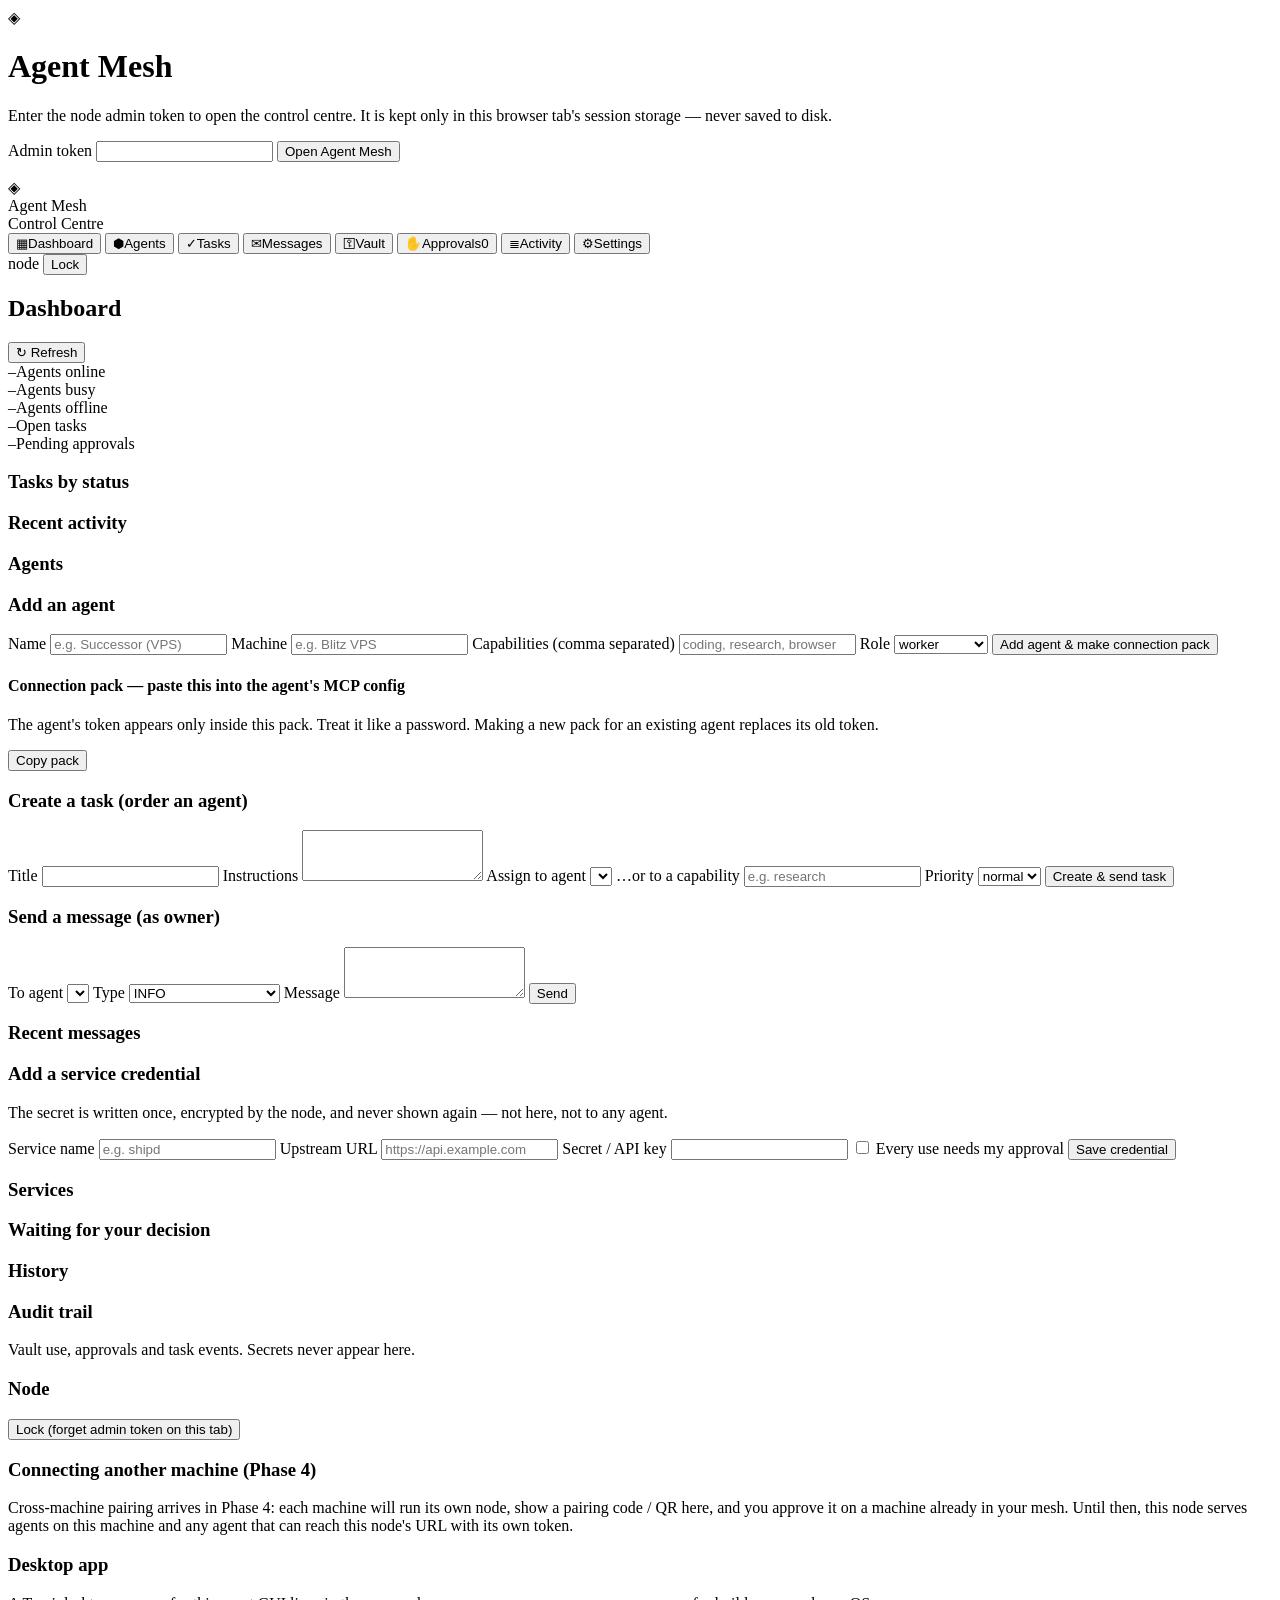
==== agent_mesh/web2/index.html @ b8f30223 "v2 Phase 3: GUI control centre, approvals queue, Tauri scaffold - Approvals queue (agent_mesh/approv" ====
<!DOCTYPE html>
<html lang="en">
<head>
  <meta charset="UTF-8">
  <meta name="viewport" content="width=device-width, initial-scale=1.0">
  <title>Agent Mesh</title>
  <link rel="stylesheet" href="/ui/app.css">
</head>
<body>
  <!-- Login: admin token, kept only in sessionStorage -->
  <div id="login-screen" class="login-wrap">
    <form id="login-form" class="card login-card">
      <div class="brand-icon big">◈</div>
      <h1>Agent Mesh</h1>
      <p class="muted">Enter the node admin token to open the control centre.
        It is kept only in this browser tab's session storage — never saved
        to disk.</p>
      <label>Admin token
        <input type="password" id="login-token" autocomplete="off" required>
      </label>
      <button type="submit" class="btn primary">Open Agent Mesh</button>
      <p id="login-error" class="error"></p>
    </form>
  </div>

  <div id="app" class="app hidden">
    <aside>
      <div class="brand">
        <div class="brand-icon">◈</div>
        <div>
          <div class="brand-title">Agent Mesh</div>
          <div class="brand-subtitle">Control Centre</div>
        </div>
      </div>
      <nav id="main-nav">
        <button class="nav-btn active" data-screen="dashboard"><span class="icon">▦</span>Dashboard</button>
        <button class="nav-btn" data-screen="agents"><span class="icon">⬢</span>Agents</button>
        <button class="nav-btn" data-screen="tasks"><span class="icon">✓</span>Tasks</button>
        <button class="nav-btn" data-screen="messages"><span class="icon">✉</span>Messages</button>
        <button class="nav-btn" data-screen="vault"><span class="icon">⚿</span>Vault</button>
        <button class="nav-btn" data-screen="approvals"><span class="icon">✋</span>Approvals<span id="nav-approval-badge" class="badge alert hidden">0</span></button>
        <button class="nav-btn" data-screen="activity"><span class="icon">≣</span>Activity</button>
        <button class="nav-btn" data-screen="settings"><span class="icon">⚙</span>Settings</button>
      </nav>
      <div class="aside-foot">
        <span id="node-status" class="status-pill"><span class="dot"></span>node</span>
        <button id="logout-btn" class="btn small ghost">Lock</button>
      </div>
    </aside>

    <main>
      <header>
        <h2 id="page-title">Dashboard</h2>
        <button id="refresh-btn" class="btn small">↻ Refresh</button>
      </header>
      <div id="toast" class="toast hidden"></div>

      <!-- 1. Dashboard -->
      <section id="screen-dashboard" class="screen active">
        <div class="stat-grid">
          <div class="card stat"><span class="stat-num" id="stat-agents-online">–</span><span class="stat-label">Agents online</span></div>
          <div class="card stat"><span class="stat-num" id="stat-agents-busy">–</span><span class="stat-label">Agents busy</span></div>
          <div class="card stat"><span class="stat-num" id="stat-agents-offline">–</span><span class="stat-label">Agents offline</span></div>
          <div class="card stat"><span class="stat-num" id="stat-tasks-open">–</span><span class="stat-label">Open tasks</span></div>
          <div class="card stat"><span class="stat-num" id="stat-approvals">–</span><span class="stat-label">Pending approvals</span></div>
        </div>
        <div class="card">
          <h3>Tasks by status</h3>
          <div id="dash-task-counts" class="chip-row"></div>
        </div>
        <div class="card">
          <h3>Recent activity</h3>
          <div id="dash-activity" class="mini-list"></div>
        </div>
      </section>

      <!-- 2. Agents -->
      <section id="screen-agents" class="screen">
        <div class="card">
          <h3>Agents</h3>
          <div id="agents-list"></div>
        </div>
        <div class="card">
          <h3>Add an agent</h3>
          <form id="agent-form" class="form-grid">
            <label>Name <input id="agent-name" required placeholder="e.g. Successor (VPS)"></label>
            <label>Machine <input id="agent-machine" placeholder="e.g. Blitz VPS"></label>
            <label>Capabilities (comma separated)
              <input id="agent-caps" placeholder="coding, research, browser"></label>
            <label>Role
              <select id="agent-role">
                <option value="worker">worker</option>
                <option value="orchestrator">orchestrator</option>
                <option value="owner">owner</option>
              </select>
            </label>
            <button type="submit" class="btn primary">Add agent &amp; make connection pack</button>
          </form>
          <div id="pack-panel" class="hidden">
            <h4>Connection pack — paste this into the agent's MCP config</h4>
            <p class="muted">The agent's token appears only inside this pack.
              Treat it like a password. Making a new pack for an existing
              agent replaces its old token.</p>
            <pre id="pack-text" class="code"></pre>
            <button id="pack-copy" class="btn">Copy pack</button>
          </div>
        </div>
      </section>

      <!-- 3. Tasks -->
      <section id="screen-tasks" class="screen">
        <div class="card">
          <h3>Create a task (order an agent)</h3>
          <form id="task-form" class="form-grid">
            <label>Title <input id="task-title" required></label>
            <label>Instructions <textarea id="task-instructions" rows="3"></textarea></label>
            <label>Assign to agent <select id="task-assignee"></select></label>
            <label>…or to a capability <input id="task-capability" placeholder="e.g. research"></label>
            <label>Priority
              <select id="task-priority">
                <option>low</option><option selected>normal</option>
                <option>high</option><option>urgent</option>
              </select>
            </label>
            <button type="submit" class="btn primary">Create &amp; send task</button>
          </form>
        </div>
        <div id="tasks-board"></div>
        <div id="task-detail" class="card hidden"></div>
      </section>

      <!-- 4. Messages -->
      <section id="screen-messages" class="screen">
        <div class="card">
          <h3>Send a message (as owner)</h3>
          <form id="message-form" class="form-grid">
            <label>To agent <select id="message-recipient"></select></label>
            <label>Type
              <select id="message-type">
                <option>INFO</option><option>QUESTION</option>
                <option>ANSWER</option><option>HANDOVER_OFFER</option>
              </select>
            </label>
            <label>Message <textarea id="message-text" rows="3" required></textarea></label>
            <button type="submit" class="btn primary">Send</button>
          </form>
        </div>
        <div class="card">
          <h3>Recent messages</h3>
          <div id="messages-list"></div>
        </div>
      </section>

      <!-- 5. Vault -->
      <section id="screen-vault" class="screen">
        <div class="card">
          <h3>Add a service credential</h3>
          <p class="muted">The secret is written once, encrypted by the node,
            and never shown again — not here, not to any agent.</p>
          <form id="vault-form" class="form-grid">
            <label>Service name <input id="vault-name" required placeholder="e.g. shipd"></label>
            <label>Upstream URL <input id="vault-upstream" placeholder="https://api.example.com"></label>
            <label>Secret / API key <input type="password" id="vault-secret" required autocomplete="off"></label>
            <label class="check"><input type="checkbox" id="vault-gated"> Every use needs my approval</label>
            <button type="submit" class="btn primary">Save credential</button>
          </form>
        </div>
        <div class="card">
          <h3>Services</h3>
          <div id="vault-list"></div>
        </div>
      </section>

      <!-- 6. Approvals -->
      <section id="screen-approvals" class="screen">
        <div class="card">
          <h3>Waiting for your decision</h3>
          <div id="approvals-pending"></div>
        </div>
        <div class="card">
          <h3>History</h3>
          <div id="approvals-history"></div>
        </div>
      </section>

      <!-- 7. Activity -->
      <section id="screen-activity" class="screen">
        <div class="card">
          <h3>Audit trail</h3>
          <p class="muted">Vault use, approvals and task events. Secrets never appear here.</p>
          <div id="activity-list"></div>
        </div>
      </section>

      <!-- 8. Settings -->
      <section id="screen-settings" class="screen">
        <div class="card">
          <h3>Node</h3>
          <div id="settings-node" class="mini-list"></div>
          <button id="settings-lock" class="btn">Lock (forget admin token on this tab)</button>
        </div>
        <div class="card">
          <h3>Connecting another machine (Phase 4)</h3>
          <p class="muted">Cross-machine pairing arrives in Phase 4: each
            machine will run its own node, show a pairing code / QR here,
            and you approve it on a machine already in your mesh. Until
            then, this node serves agents on this machine and any agent
            that can reach this node's URL with its own token.</p>
        </div>
        <div class="card">
          <h3>Desktop app</h3>
          <p class="muted">A Tauri desktop wrapper for this exact GUI lives
            in the repo under <code>desktop/</code> — see
            <code>desktop/DESKTOP.md</code> for build commands per OS.</p>
        </div>
      </section>
    </main>
  </div>

  <script src="/ui/app.js"></script>
</body>
</html>
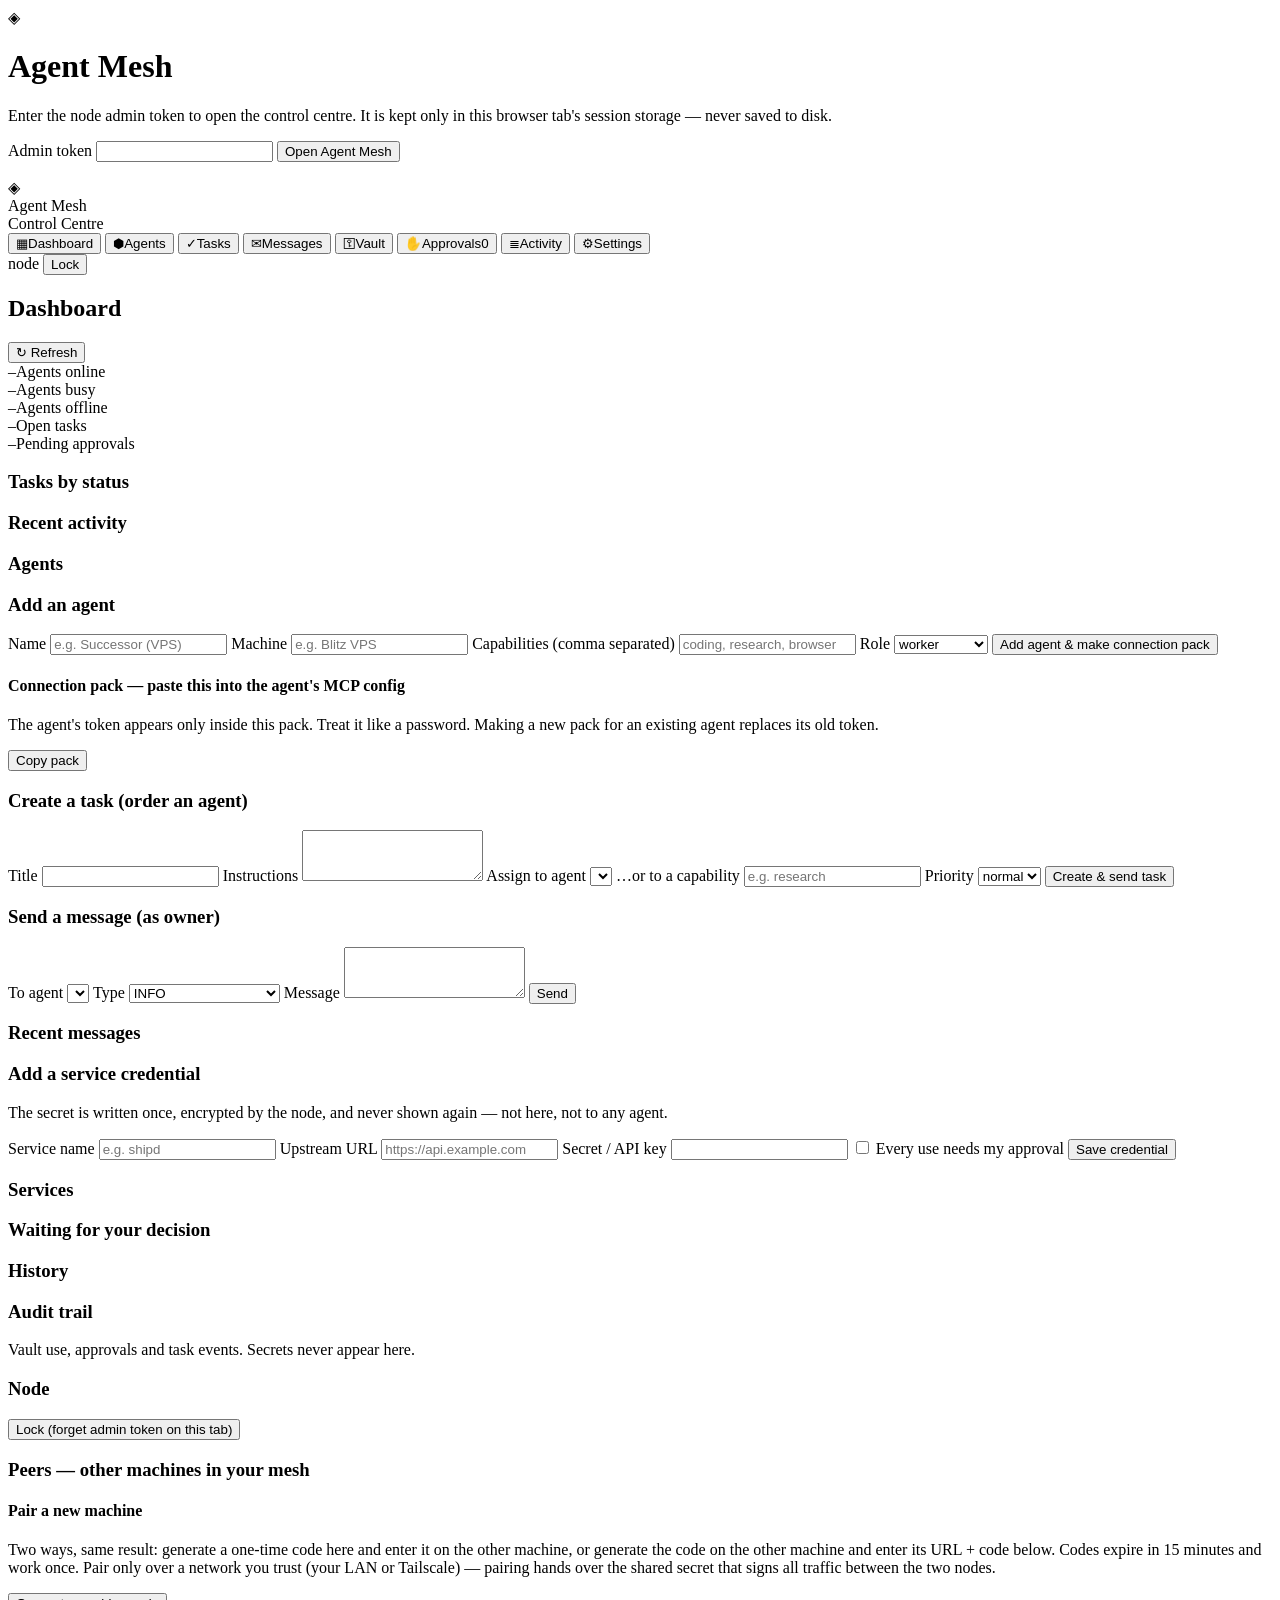
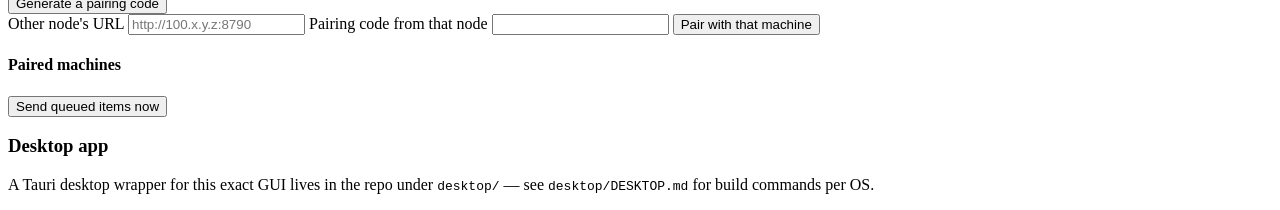
==== commit 2083e98d: "v2 Phase 4: node-to-node pairing, signed transport, offline outbox - Persistent node identity (node." ====
--- a/agent_mesh/web2/index.html
+++ b/agent_mesh/web2/index.html
@@ -200,12 +200,30 @@
           <button id="settings-lock" class="btn">Lock (forget admin token on this tab)</button>
         </div>
         <div class="card">
-          <h3>Connecting another machine (Phase 4)</h3>
-          <p class="muted">Cross-machine pairing arrives in Phase 4: each
-            machine will run its own node, show a pairing code / QR here,
-            and you approve it on a machine already in your mesh. Until
-            then, this node serves agents on this machine and any agent
-            that can reach this node's URL with its own token.</p>
+          <h3>Peers — other machines in your mesh</h3>
+          <div id="peers-this-node" class="mini-list"></div>
+          <h4>Pair a new machine</h4>
+          <p class="muted">Two ways, same result: generate a one-time code
+            here and enter it on the other machine, or generate the code
+            on the other machine and enter its URL + code below. Codes
+            expire in 15 minutes and work once. Pair only over a network
+            you trust (your LAN or Tailscale) — pairing hands over the
+            shared secret that signs all traffic between the two nodes.</p>
+          <form id="pair-code-form" class="inline-form">
+            <button class="btn" type="submit">Generate a pairing code</button>
+            <span id="pair-code-out" class="muted"></span>
+          </form>
+          <form id="pair-form" class="form-grid">
+            <label>Other node's URL <input id="pair-url" required placeholder="http://100.x.y.z:8790"></label>
+            <label>Pairing code from that node <input id="pair-code" required autocomplete="off"></label>
+            <button type="submit" class="btn primary">Pair with that machine</button>
+          </form>
+          <h4>Paired machines</h4>
+          <div id="peers-list"></div>
+          <div class="inline-form">
+            <span id="outbox-counts" class="muted"></span>
+            <button id="outbox-flush" class="btn small">Send queued items now</button>
+          </div>
         </div>
         <div class="card">
           <h3>Desktop app</h3>
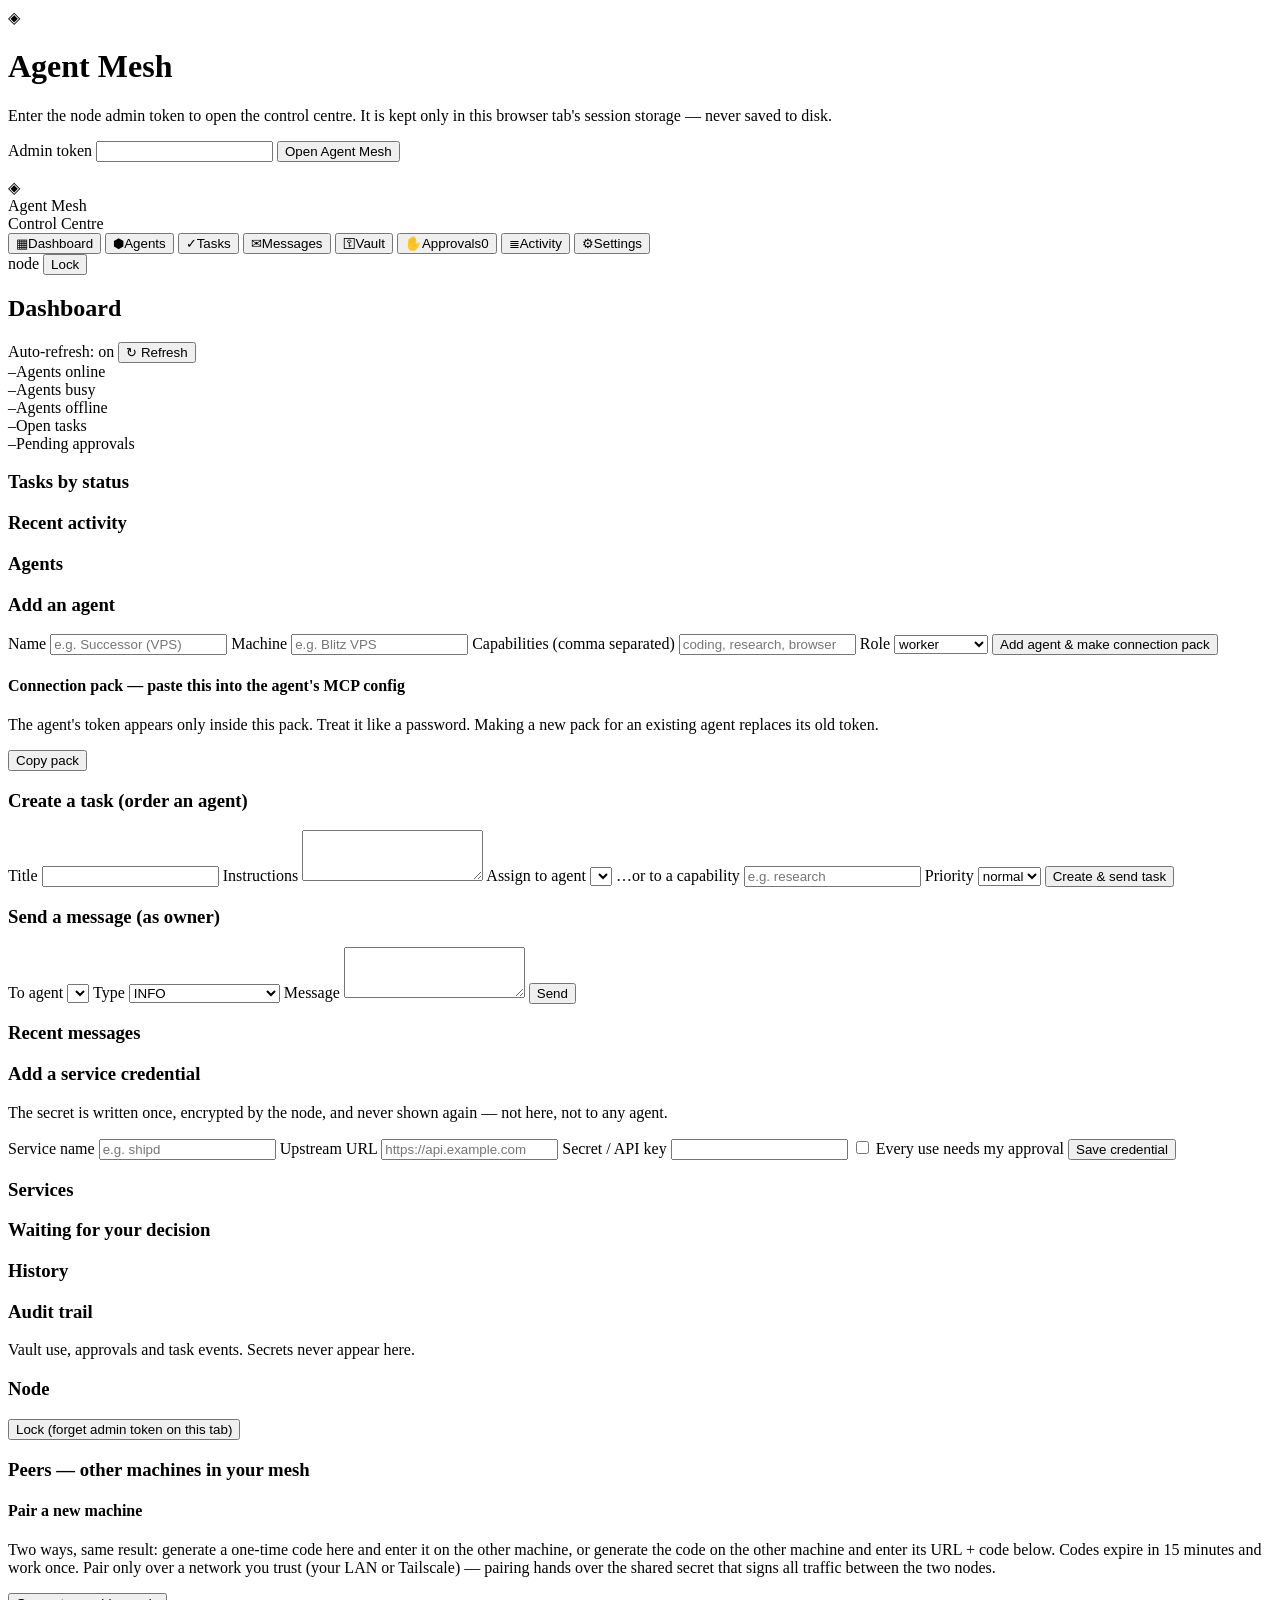
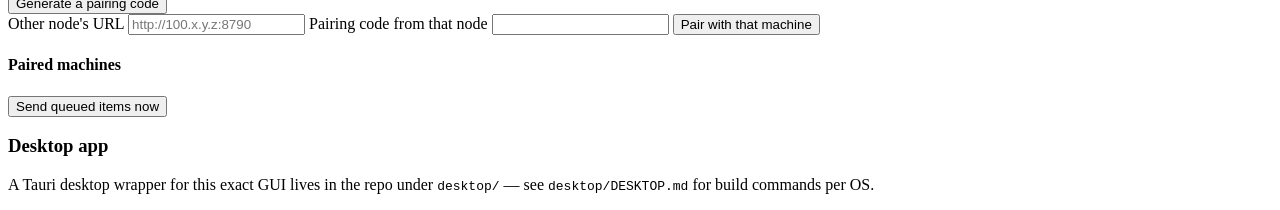
==== commit 51e0960b: "v2 Phase 5: ordering matrix enforced, secret scanner, security fixes, GUI auto-refresh, app icon, v2" ====
--- a/agent_mesh/web2/index.html
+++ b/agent_mesh/web2/index.html
@@ -51,6 +51,7 @@
     <main>
       <header>
         <h2 id="page-title">Dashboard</h2>
+        <span id="auto-refresh-indicator" class="muted">Auto-refresh: on</span>
         <button id="refresh-btn" class="btn small">↻ Refresh</button>
       </header>
       <div id="toast" class="toast hidden"></div>
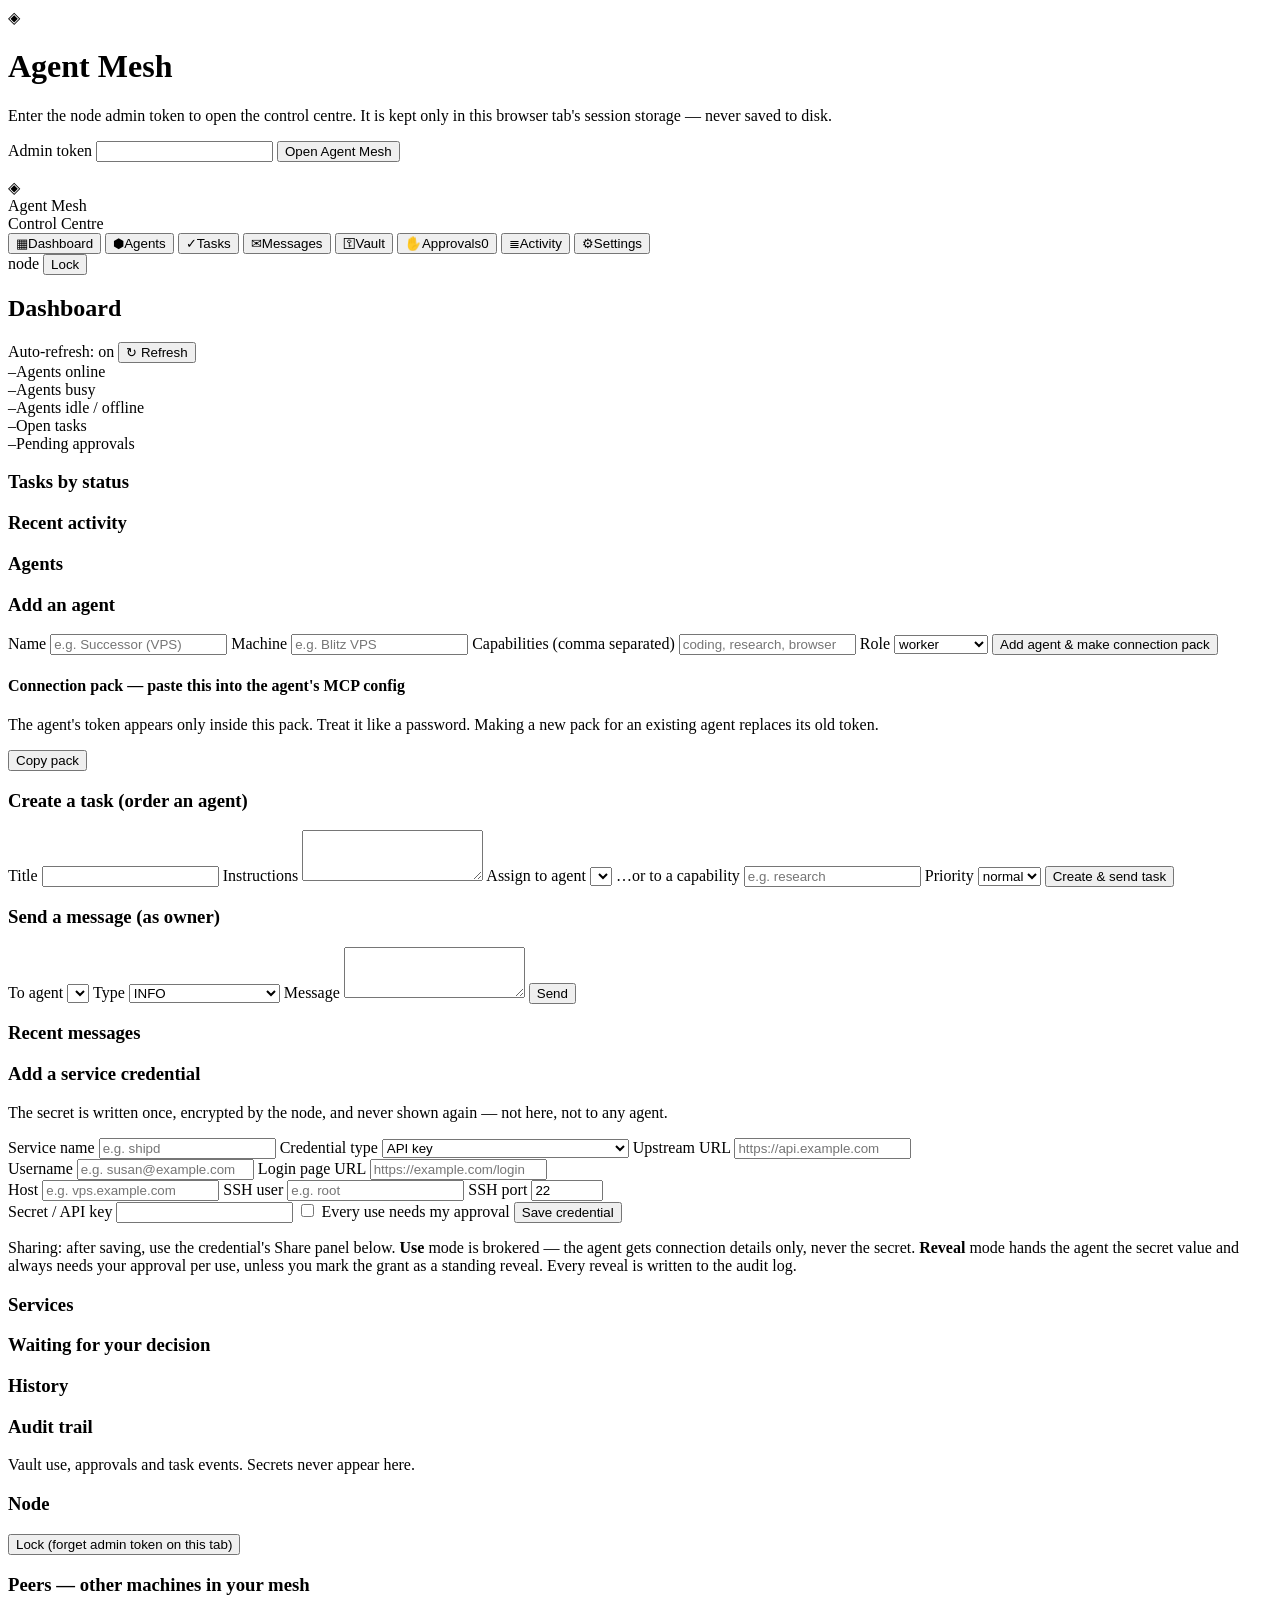
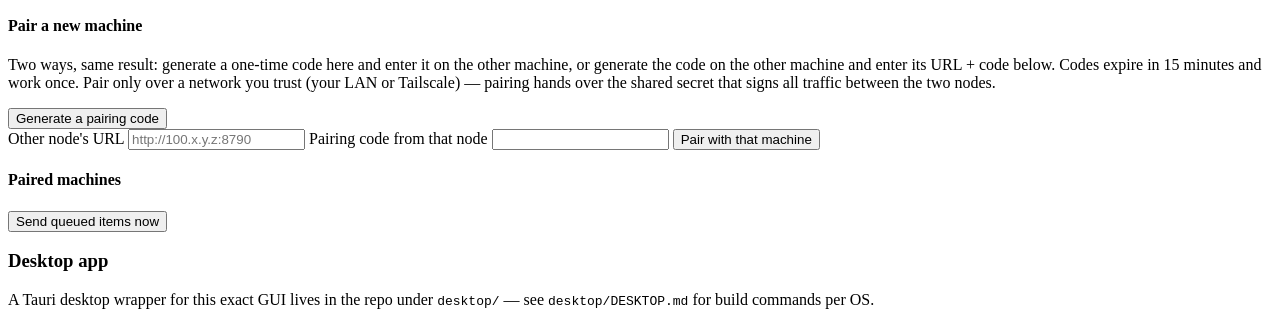
==== commit 939ae69f: "v2.1 A+C: vault credential sharing (typed credentials, use/reveal grants) + presence computed from l" ====
--- a/agent_mesh/web2/index.html
+++ b/agent_mesh/web2/index.html
@@ -61,7 +61,7 @@
         <div class="stat-grid">
           <div class="card stat"><span class="stat-num" id="stat-agents-online">–</span><span class="stat-label">Agents online</span></div>
           <div class="card stat"><span class="stat-num" id="stat-agents-busy">–</span><span class="stat-label">Agents busy</span></div>
-          <div class="card stat"><span class="stat-num" id="stat-agents-offline">–</span><span class="stat-label">Agents offline</span></div>
+          <div class="card stat"><span class="stat-num" id="stat-agents-offline">–</span><span class="stat-label">Agents idle / offline</span></div>
           <div class="card stat"><span class="stat-num" id="stat-tasks-open">–</span><span class="stat-label">Open tasks</span></div>
           <div class="card stat"><span class="stat-num" id="stat-approvals">–</span><span class="stat-label">Pending approvals</span></div>
         </div>
@@ -160,11 +160,36 @@
             and never shown again — not here, not to any agent.</p>
           <form id="vault-form" class="form-grid">
             <label>Service name <input id="vault-name" required placeholder="e.g. shipd"></label>
+            <label>Credential type
+              <select id="vault-type">
+                <option value="api_key">API key</option>
+                <option value="login">Account login (username + password)</option>
+                <option value="ssh">SSH (key or password)</option>
+                <option value="oauth_token">OAuth token</option>
+                <option value="generic">Generic secret</option>
+              </select>
+            </label>
             <label>Upstream URL <input id="vault-upstream" placeholder="https://api.example.com"></label>
-            <label>Secret / API key <input type="password" id="vault-secret" required autocomplete="off"></label>
+            <div id="vault-fields-login" class="hidden">
+              <label>Username <input id="vault-username" autocomplete="off" placeholder="e.g. susan@example.com"></label>
+              <label>Login page URL <input id="vault-login-url" placeholder="https://example.com/login"></label>
+            </div>
+            <div id="vault-fields-ssh" class="hidden">
+              <label>Host <input id="vault-host" autocomplete="off" placeholder="e.g. vps.example.com"></label>
+              <label>SSH user <input id="vault-ssh-user" autocomplete="off" placeholder="e.g. root"></label>
+              <label>SSH port <input id="vault-port" type="number" value="22" min="1" max="65535"></label>
+            </div>
+            <label><span id="vault-secret-label">Secret / API key</span> <input type="password" id="vault-secret" required autocomplete="off"></label>
             <label class="check"><input type="checkbox" id="vault-gated"> Every use needs my approval</label>
             <button type="submit" class="btn primary">Save credential</button>
           </form>
+          <p class="muted">Sharing: after saving, use the credential's
+            Share panel below. <b>Use</b> mode is brokered — the agent
+            gets connection details only, never the secret.
+            <b>Reveal</b> mode hands the agent the secret value and
+            always needs your approval per use, unless you mark the
+            grant as a standing reveal. Every reveal is written to the
+            audit log.</p>
         </div>
         <div class="card">
           <h3>Services</h3>
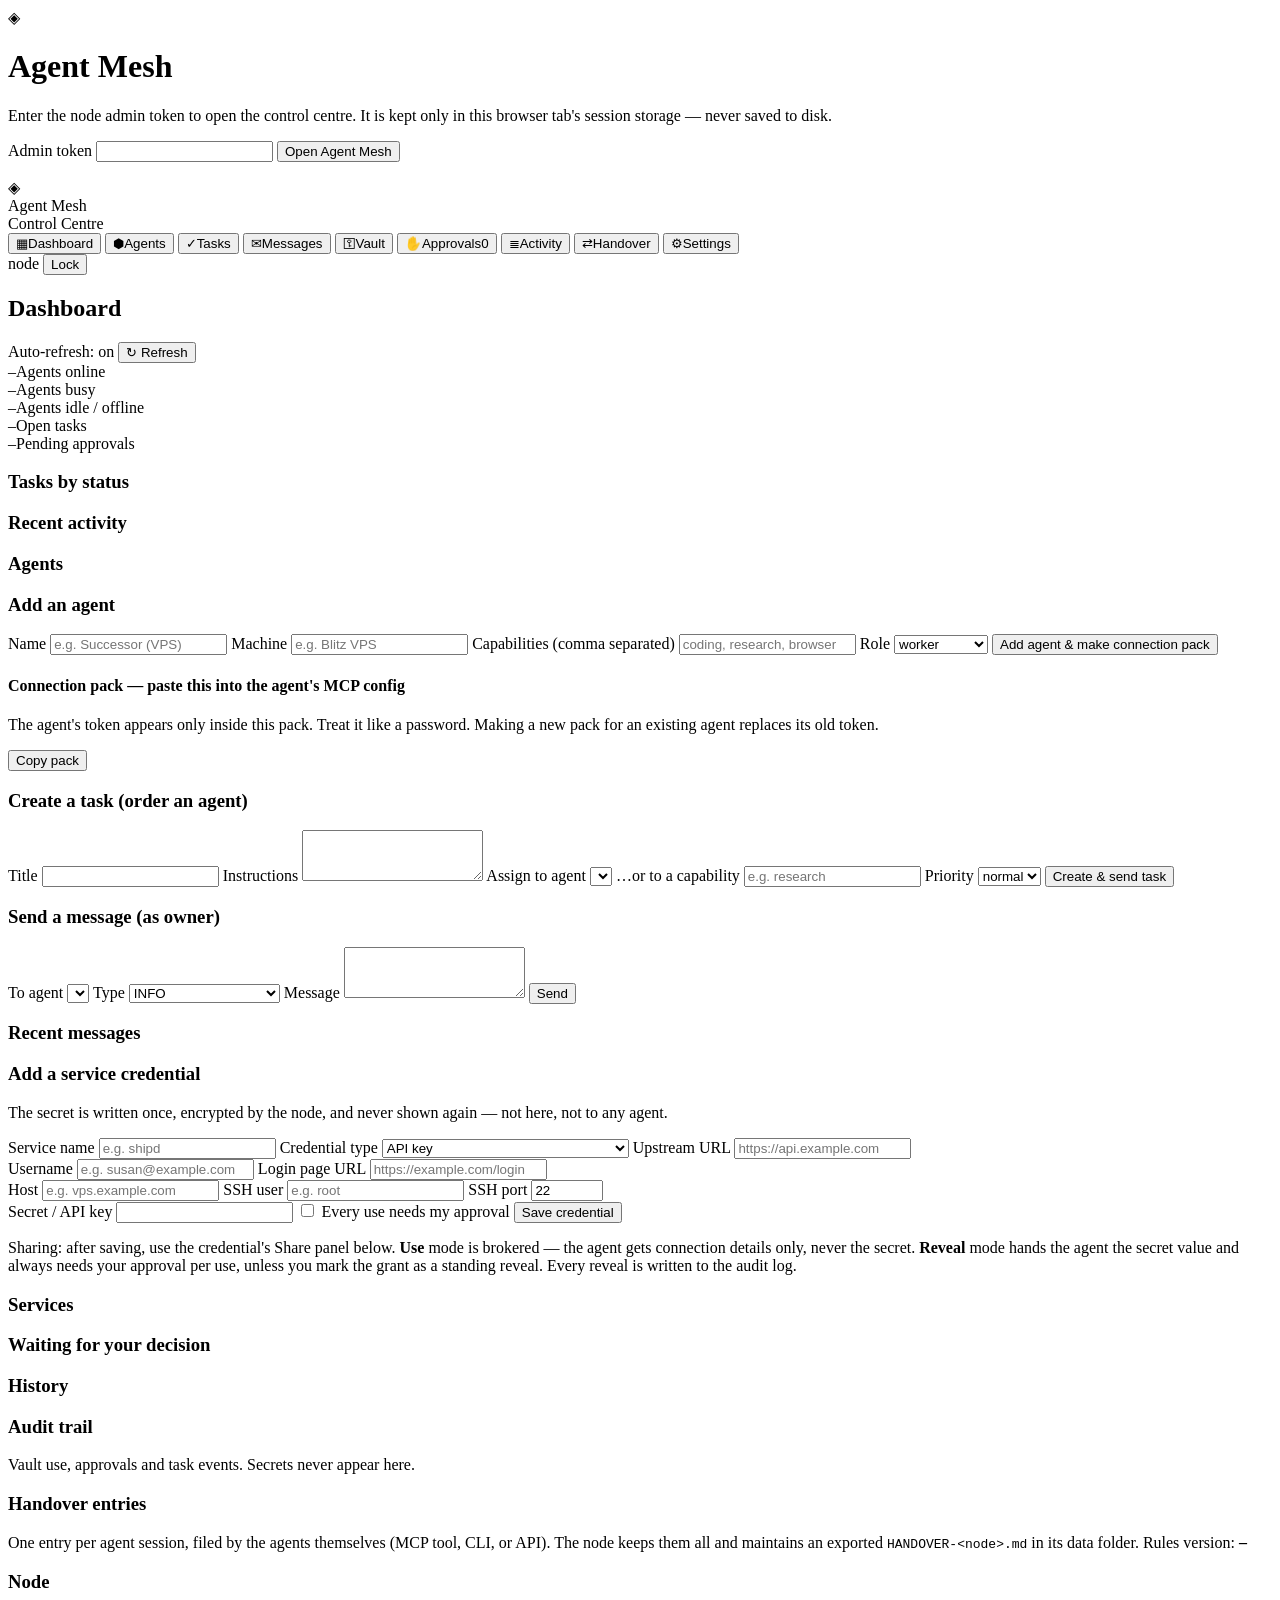
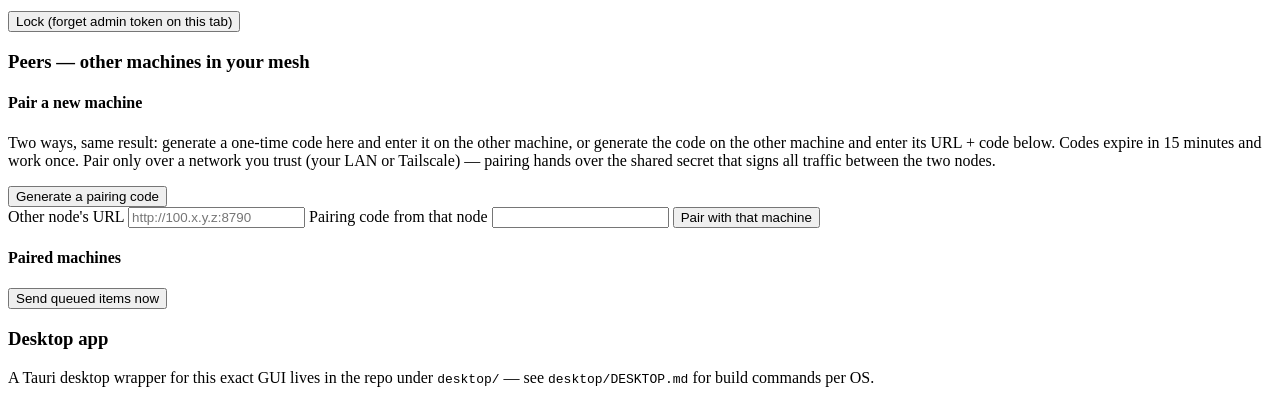
==== commit 87874dd5: "v2.1 B: handover automation — rules delivered on connect, node-side filing - agent_mesh/handover_rul" ====
--- a/agent_mesh/web2/index.html
+++ b/agent_mesh/web2/index.html
@@ -40,6 +40,7 @@
         <button class="nav-btn" data-screen="vault"><span class="icon">⚿</span>Vault</button>
         <button class="nav-btn" data-screen="approvals"><span class="icon">✋</span>Approvals<span id="nav-approval-badge" class="badge alert hidden">0</span></button>
         <button class="nav-btn" data-screen="activity"><span class="icon">≣</span>Activity</button>
+        <button class="nav-btn" data-screen="handover"><span class="icon">⇄</span>Handover</button>
         <button class="nav-btn" data-screen="settings"><span class="icon">⚙</span>Settings</button>
       </nav>
       <div class="aside-foot">
@@ -218,11 +219,25 @@
         </div>
       </section>
 
-      <!-- 8. Settings -->
+      <!-- 8. Handover -->
+      <section id="screen-handover" class="screen">
+        <div class="card">
+          <h3>Handover entries</h3>
+          <p class="muted">One entry per agent session, filed by the
+            agents themselves (MCP tool, CLI, or API). The node keeps
+            them all and maintains an exported
+            <code>HANDOVER-&lt;node&gt;.md</code> in its data folder.
+            Rules version: <b id="handover-rules-version">–</b></p>
+          <div id="handover-list"></div>
+        </div>
+      </section>
+
+      <!-- 9. Settings -->
       <section id="screen-settings" class="screen">
         <div class="card">
           <h3>Node</h3>
           <div id="settings-node" class="mini-list"></div>
+          <div id="settings-handover" class="mini-list"></div>
           <button id="settings-lock" class="btn">Lock (forget admin token on this tab)</button>
         </div>
         <div class="card">
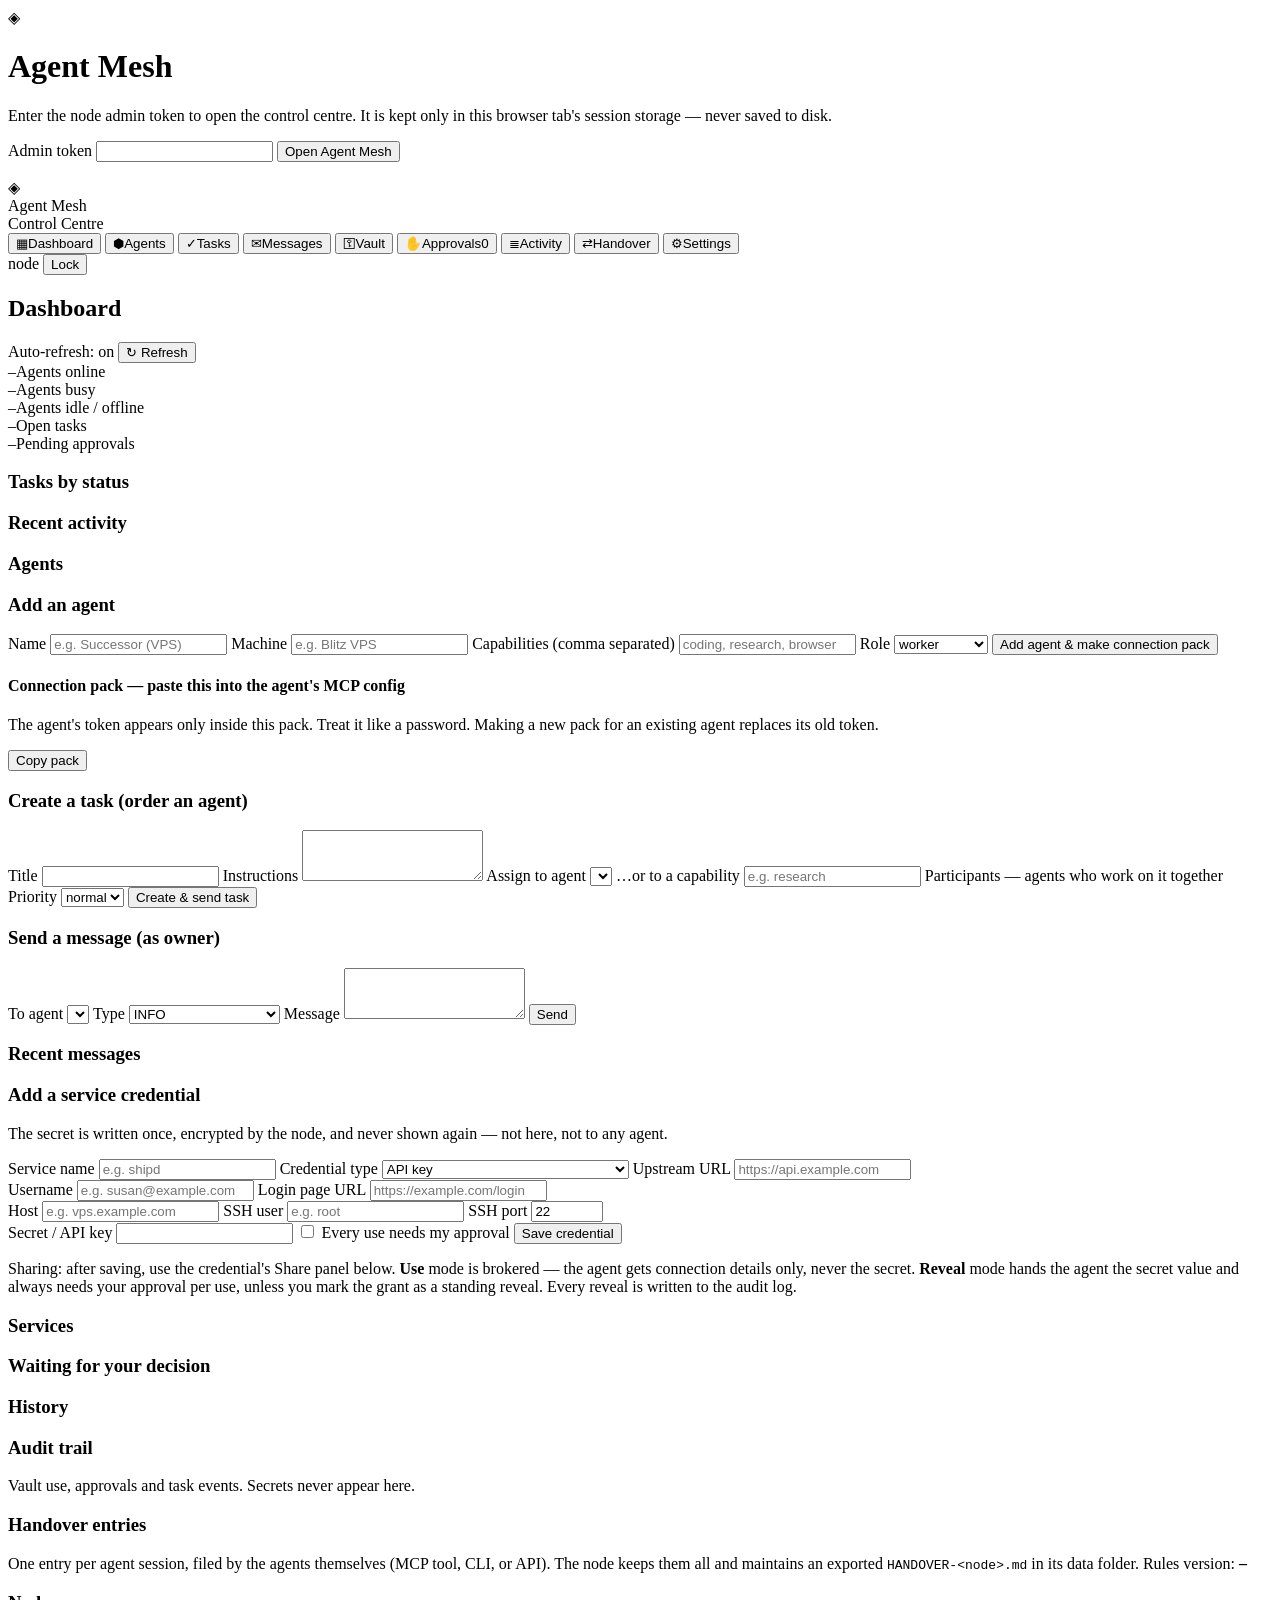
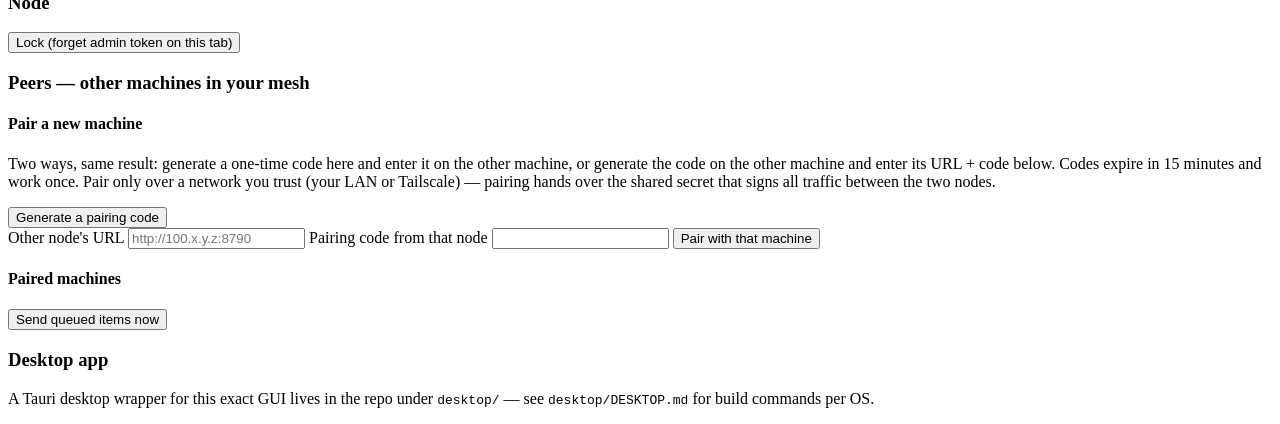
==== commit 6844d414: "v2.2 GUI: participants multi-select, board/detail participants, task discussion thread Create form g" ====
--- a/agent_mesh/web2/index.html
+++ b/agent_mesh/web2/index.html
@@ -4,6 +4,13 @@
   <meta charset="UTF-8">
   <meta name="viewport" content="width=device-width, initial-scale=1.0">
   <title>Agent Mesh</title>
+  <meta name="theme-color" content="#0b1020">
+  <meta name="mobile-web-app-capable" content="yes">
+  <meta name="apple-mobile-web-app-capable" content="yes">
+  <meta name="apple-mobile-web-app-status-bar-style" content="black-translucent">
+  <link rel="manifest" href="/manifest.webmanifest">
+  <link rel="icon" type="image/png" href="/icons/icon-256.png">
+  <link rel="apple-touch-icon" href="/icons/icon-256.png">
   <link rel="stylesheet" href="/ui/app.css">
 </head>
 <body>
@@ -118,6 +125,9 @@
             <label>Instructions <textarea id="task-instructions" rows="3"></textarea></label>
             <label>Assign to agent <select id="task-assignee"></select></label>
             <label>…or to a capability <input id="task-capability" placeholder="e.g. research"></label>
+            <label>Participants — agents who work on it together
+              <span id="task-participants" class="check-list"></span>
+            </label>
             <label>Priority
               <select id="task-priority">
                 <option>low</option><option selected>normal</option>
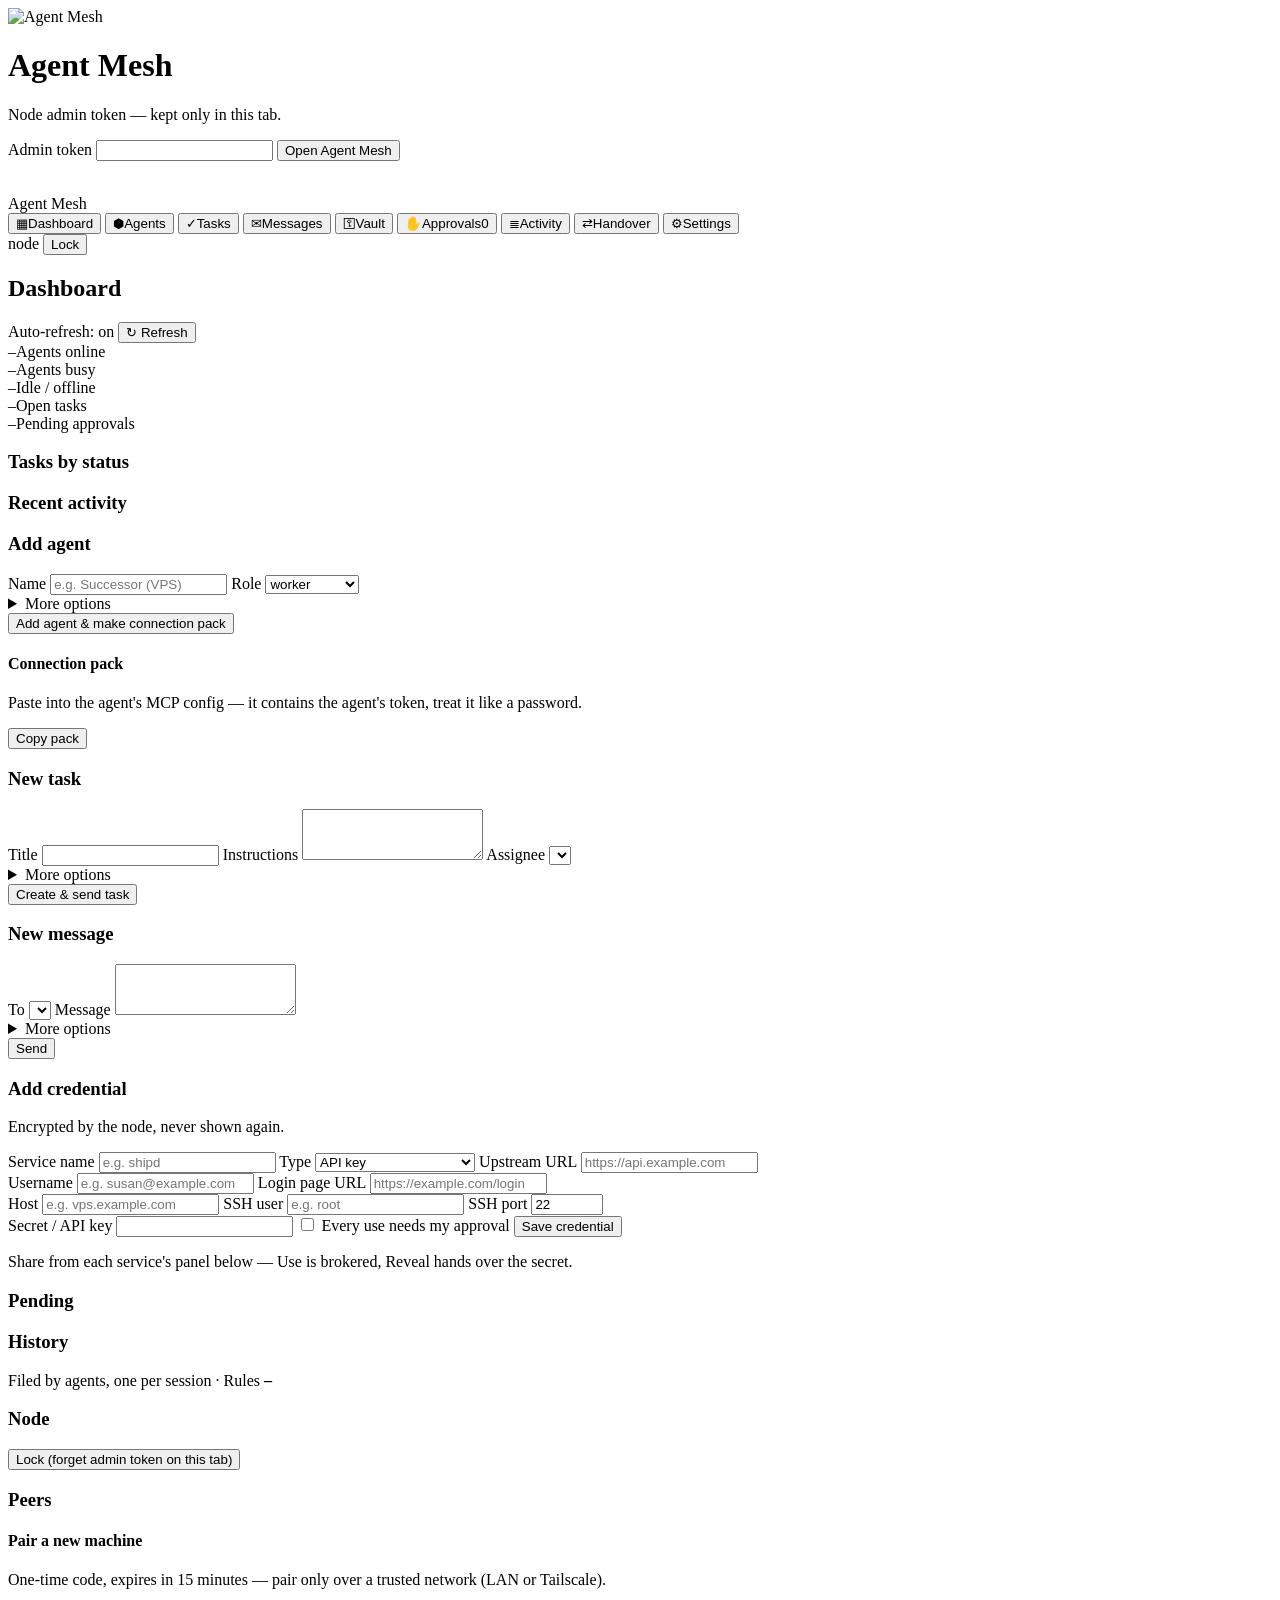
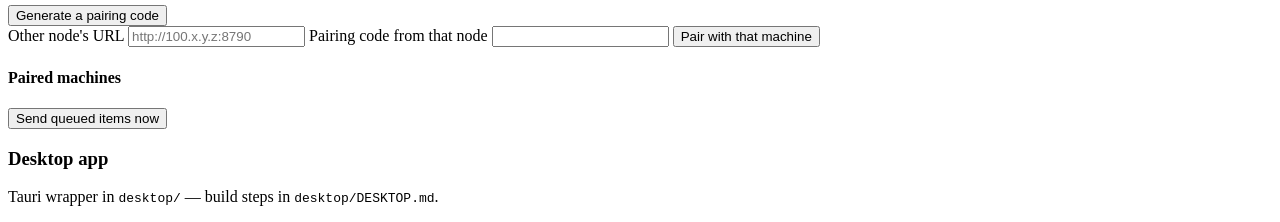
==== commit cc31eb4c: "v2.2.1 GUI cleanup: quieter, cleaner control centre - One page title per screen; card headings that " ====
--- a/agent_mesh/web2/index.html
+++ b/agent_mesh/web2/index.html
@@ -17,11 +17,9 @@
   <!-- Login: admin token, kept only in sessionStorage -->
   <div id="login-screen" class="login-wrap">
     <form id="login-form" class="card login-card">
-      <div class="brand-icon big">◈</div>
+      <div class="brand-icon big"><img src="/icons/icon-512.png" alt="Agent Mesh"></div>
       <h1>Agent Mesh</h1>
-      <p class="muted">Enter the node admin token to open the control centre.
-        It is kept only in this browser tab's session storage — never saved
-        to disk.</p>
+      <p class="muted">Node admin token — kept only in this tab.</p>
       <label>Admin token
         <input type="password" id="login-token" autocomplete="off" required>
       </label>
@@ -33,11 +31,8 @@
   <div id="app" class="app hidden">
     <aside>
       <div class="brand">
-        <div class="brand-icon">◈</div>
-        <div>
-          <div class="brand-title">Agent Mesh</div>
-          <div class="brand-subtitle">Control Centre</div>
-        </div>
+        <div class="brand-icon"><img src="/icons/icon-512.png" alt=""></div>
+        <div class="brand-title">Agent Mesh</div>
       </div>
       <nav id="main-nav">
         <button class="nav-btn active" data-screen="dashboard"><span class="icon">▦</span>Dashboard</button>
@@ -69,7 +64,7 @@
         <div class="stat-grid">
           <div class="card stat"><span class="stat-num" id="stat-agents-online">–</span><span class="stat-label">Agents online</span></div>
           <div class="card stat"><span class="stat-num" id="stat-agents-busy">–</span><span class="stat-label">Agents busy</span></div>
-          <div class="card stat"><span class="stat-num" id="stat-agents-offline">–</span><span class="stat-label">Agents idle / offline</span></div>
+          <div class="card stat"><span class="stat-num" id="stat-agents-offline">–</span><span class="stat-label">Idle / offline</span></div>
           <div class="card stat"><span class="stat-num" id="stat-tasks-open">–</span><span class="stat-label">Open tasks</span></div>
           <div class="card stat"><span class="stat-num" id="stat-approvals">–</span><span class="stat-label">Pending approvals</span></div>
         </div>
@@ -86,16 +81,12 @@
       <!-- 2. Agents -->
       <section id="screen-agents" class="screen">
         <div class="card">
-          <h3>Agents</h3>
           <div id="agents-list"></div>
         </div>
         <div class="card">
-          <h3>Add an agent</h3>
+          <h3>Add agent</h3>
           <form id="agent-form" class="form-grid">
             <label>Name <input id="agent-name" required placeholder="e.g. Successor (VPS)"></label>
-            <label>Machine <input id="agent-machine" placeholder="e.g. Blitz VPS"></label>
-            <label>Capabilities (comma separated)
-              <input id="agent-caps" placeholder="coding, research, browser"></label>
             <label>Role
               <select id="agent-role">
                 <option value="worker">worker</option>
@@ -103,13 +94,17 @@
                 <option value="owner">owner</option>
               </select>
             </label>
+            <details class="more-options">
+              <summary>More options</summary>
+              <label>Machine <input id="agent-machine" placeholder="e.g. Blitz VPS"></label>
+              <label>Capabilities (comma separated)
+                <input id="agent-caps" placeholder="coding, research, browser"></label>
+            </details>
             <button type="submit" class="btn primary">Add agent &amp; make connection pack</button>
           </form>
           <div id="pack-panel" class="hidden">
-            <h4>Connection pack — paste this into the agent's MCP config</h4>
-            <p class="muted">The agent's token appears only inside this pack.
-              Treat it like a password. Making a new pack for an existing
-              agent replaces its old token.</p>
+            <h4>Connection pack</h4>
+            <p class="muted" title="Paste this into the agent's MCP config. Making a new pack replaces the agent's old token.">Paste into the agent's MCP config — it contains the agent's token, treat it like a password.</p>
             <pre id="pack-text" class="code"></pre>
             <button id="pack-copy" class="btn">Copy pack</button>
           </div>
@@ -119,21 +114,24 @@
       <!-- 3. Tasks -->
       <section id="screen-tasks" class="screen">
         <div class="card">
-          <h3>Create a task (order an agent)</h3>
+          <h3>New task</h3>
           <form id="task-form" class="form-grid">
             <label>Title <input id="task-title" required></label>
             <label>Instructions <textarea id="task-instructions" rows="3"></textarea></label>
-            <label>Assign to agent <select id="task-assignee"></select></label>
-            <label>…or to a capability <input id="task-capability" placeholder="e.g. research"></label>
-            <label>Participants — agents who work on it together
-              <span id="task-participants" class="check-list"></span>
-            </label>
-            <label>Priority
-              <select id="task-priority">
-                <option>low</option><option selected>normal</option>
-                <option>high</option><option>urgent</option>
-              </select>
-            </label>
+            <label>Assignee <select id="task-assignee"></select></label>
+            <details class="more-options">
+              <summary>More options</summary>
+              <label>…or assign to a capability <input id="task-capability" placeholder="e.g. research"></label>
+              <label>Participants
+                <span id="task-participants" class="check-list"></span>
+              </label>
+              <label>Priority
+                <select id="task-priority">
+                  <option>low</option><option selected>normal</option>
+                  <option>high</option><option>urgent</option>
+                </select>
+              </label>
+            </details>
             <button type="submit" class="btn primary">Create &amp; send task</button>
           </form>
         </div>
@@ -144,21 +142,23 @@
       <!-- 4. Messages -->
       <section id="screen-messages" class="screen">
         <div class="card">
-          <h3>Send a message (as owner)</h3>
+          <h3>New message</h3>
           <form id="message-form" class="form-grid">
-            <label>To agent <select id="message-recipient"></select></label>
-            <label>Type
-              <select id="message-type">
-                <option>INFO</option><option>QUESTION</option>
-                <option>ANSWER</option><option>HANDOVER_OFFER</option>
-              </select>
-            </label>
+            <label>To <select id="message-recipient"></select></label>
             <label>Message <textarea id="message-text" rows="3" required></textarea></label>
+            <details class="more-options">
+              <summary>More options</summary>
+              <label>Type
+                <select id="message-type">
+                  <option>INFO</option><option>QUESTION</option>
+                  <option>ANSWER</option><option>HANDOVER_OFFER</option>
+                </select>
+              </label>
+            </details>
             <button type="submit" class="btn primary">Send</button>
           </form>
         </div>
         <div class="card">
-          <h3>Recent messages</h3>
           <div id="messages-list"></div>
         </div>
       </section>
@@ -166,15 +166,14 @@
       <!-- 5. Vault -->
       <section id="screen-vault" class="screen">
         <div class="card">
-          <h3>Add a service credential</h3>
-          <p class="muted">The secret is written once, encrypted by the node,
-            and never shown again — not here, not to any agent.</p>
+          <h3>Add credential</h3>
+          <p class="muted">Encrypted by the node, never shown again.</p>
           <form id="vault-form" class="form-grid">
             <label>Service name <input id="vault-name" required placeholder="e.g. shipd"></label>
-            <label>Credential type
+            <label>Type
               <select id="vault-type">
                 <option value="api_key">API key</option>
-                <option value="login">Account login (username + password)</option>
+                <option value="login">Account login</option>
                 <option value="ssh">SSH (key or password)</option>
                 <option value="oauth_token">OAuth token</option>
                 <option value="generic">Generic secret</option>
@@ -194,16 +193,9 @@
             <label class="check"><input type="checkbox" id="vault-gated"> Every use needs my approval</label>
             <button type="submit" class="btn primary">Save credential</button>
           </form>
-          <p class="muted">Sharing: after saving, use the credential's
-            Share panel below. <b>Use</b> mode is brokered — the agent
-            gets connection details only, never the secret.
-            <b>Reveal</b> mode hands the agent the secret value and
-            always needs your approval per use, unless you mark the
-            grant as a standing reveal. Every reveal is written to the
-            audit log.</p>
-        </div>
-        <div class="card">
-          <h3>Services</h3>
+          <p class="muted" title="Use mode is brokered: the agent gets connection details only, never the secret. Reveal mode hands the agent the secret and needs your approval per use unless the grant is a standing reveal. Every reveal is audit-logged.">Share from each service's panel below — Use is brokered, Reveal hands over the secret.</p>
+        </div>
+        <div class="card">
           <div id="vault-list"></div>
         </div>
       </section>
@@ -211,7 +203,7 @@
       <!-- 6. Approvals -->
       <section id="screen-approvals" class="screen">
         <div class="card">
-          <h3>Waiting for your decision</h3>
+          <h3>Pending</h3>
           <div id="approvals-pending"></div>
         </div>
         <div class="card">
@@ -223,8 +215,6 @@
       <!-- 7. Activity -->
       <section id="screen-activity" class="screen">
         <div class="card">
-          <h3>Audit trail</h3>
-          <p class="muted">Vault use, approvals and task events. Secrets never appear here.</p>
           <div id="activity-list"></div>
         </div>
       </section>
@@ -232,12 +222,7 @@
       <!-- 8. Handover -->
       <section id="screen-handover" class="screen">
         <div class="card">
-          <h3>Handover entries</h3>
-          <p class="muted">One entry per agent session, filed by the
-            agents themselves (MCP tool, CLI, or API). The node keeps
-            them all and maintains an exported
-            <code>HANDOVER-&lt;node&gt;.md</code> in its data folder.
-            Rules version: <b id="handover-rules-version">–</b></p>
+          <p class="muted" title="One entry per agent session, filed by the agents themselves (MCP tool, CLI, or API). The node also maintains an exported HANDOVER-<node>.md in its data folder.">Filed by agents, one per session · Rules <b id="handover-rules-version">–</b></p>
           <div id="handover-list"></div>
         </div>
       </section>
@@ -251,15 +236,10 @@
           <button id="settings-lock" class="btn">Lock (forget admin token on this tab)</button>
         </div>
         <div class="card">
-          <h3>Peers — other machines in your mesh</h3>
+          <h3>Peers</h3>
           <div id="peers-this-node" class="mini-list"></div>
           <h4>Pair a new machine</h4>
-          <p class="muted">Two ways, same result: generate a one-time code
-            here and enter it on the other machine, or generate the code
-            on the other machine and enter its URL + code below. Codes
-            expire in 15 minutes and work once. Pair only over a network
-            you trust (your LAN or Tailscale) — pairing hands over the
-            shared secret that signs all traffic between the two nodes.</p>
+          <p class="muted" title="Generate a code here and enter it on the other machine, or enter the other machine's URL + code below. Pairing hands over the shared secret that signs all traffic between the two nodes.">One-time code, expires in 15 minutes — pair only over a trusted network (LAN or Tailscale).</p>
           <form id="pair-code-form" class="inline-form">
             <button class="btn" type="submit">Generate a pairing code</button>
             <span id="pair-code-out" class="muted"></span>
@@ -278,9 +258,7 @@
         </div>
         <div class="card">
           <h3>Desktop app</h3>
-          <p class="muted">A Tauri desktop wrapper for this exact GUI lives
-            in the repo under <code>desktop/</code> — see
-            <code>desktop/DESKTOP.md</code> for build commands per OS.</p>
+          <p class="muted">Tauri wrapper in <code>desktop/</code> — build steps in <code>desktop/DESKTOP.md</code>.</p>
         </div>
       </section>
     </main>
